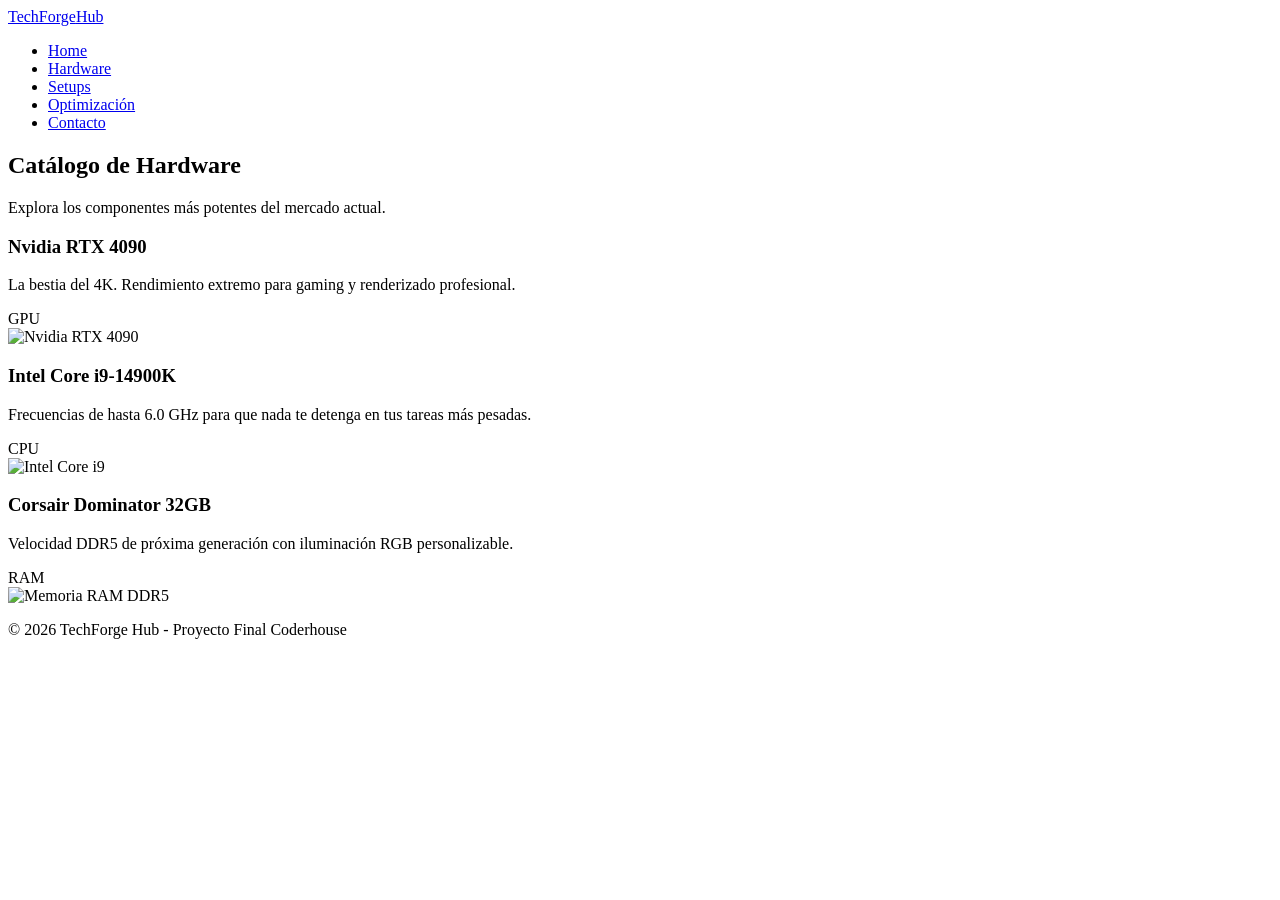
==== paginas/componentes.html @ 5a3f1f0c "Estructura inicial del proyecto y configuración SASS" ====
<!DOCTYPE html>
<html lang="es">
<head>
    <meta charset="UTF-8">
    <meta name="viewport" content="width=device-width, initial-scale=1.0">
    <title>Hardware | TechForge Hub</title>
    <link rel="stylesheet" href="../css/style.css">
</head>
<body>

    <header>
        <nav class="navbar">
            <div class="logo">
                <a href="/index.html">TechForge<span>Hub</span></a>
            </div>
            <ul class="nav-links">
                <li><a href="/index.html">Home</a></li>
                <li><a href="componentes.html">Hardware</a></li>
                <li><a href="monitores.html">Setups</a></li>
                <li><a href="rendimientos.html">Optimización</a></li>
                <li><a href="contacto.html">Contacto</a></li>
            </ul>
        </nav>
    </header>

    <main>
        <section class="page-header">
            <h1>Catálogo de <span>Hardware</span></h1>
            <p>Explora los componentes más potentes del mercado actual.</p>
        </section>

        <!-- Esta es la grilla que vamos a hacer explotar con SASS -->
        <section class="contenedor-cards">
            
            <!-- Tarjeta 1 -->
            <article class="hardware-card">
                <div class="card-info">
                    <h3>Nvidia RTX 4090</h3>
                    <p>La bestia del 4K. Rendimiento extremo para gaming y renderizado profesional.</p>
                    <span class="tag">GPU</span>
                </div>
                <div class="card-img">
                    <img src="img/rtx4090.jpg" alt="Nvidia RTX 4090">
                </div>
            </article>

            <!-- Tarjeta 2 -->
            <article class="hardware-card">
                <div class="card-info">
                    <h3>Intel Core i9-14900K</h3>
                    <p>Frecuencias de hasta 6.0 GHz para que nada te detenga en tus tareas más pesadas.</p>
                    <span class="tag">CPU</span>
                </div>
                <div class="card-img">
                    <img src="img/i9-processor.jpg" alt="Intel Core i9">
                </div>
            </article>

            <!-- Tarjeta 3 -->
            <article class="hardware-card">
                <div class="card-info">
                    <h3>Corsair Dominator 32GB</h3>
                    <p>Velocidad DDR5 de próxima generación con iluminación RGB personalizable.</p>
                    <span class="tag">RAM</span>
                </div>
                <div class="card-img">
                    <img src="img/ram-ddr5.jpg" alt="Memoria RAM DDR5">
                </div>
            </article>

        </section>
    </main>

    <footer>
        <div class="footer-content">
            <p>&copy; 2026 TechForge Hub - Proyecto Final Coderhouse</p>
        </div>
    </footer>

</body>
</html>
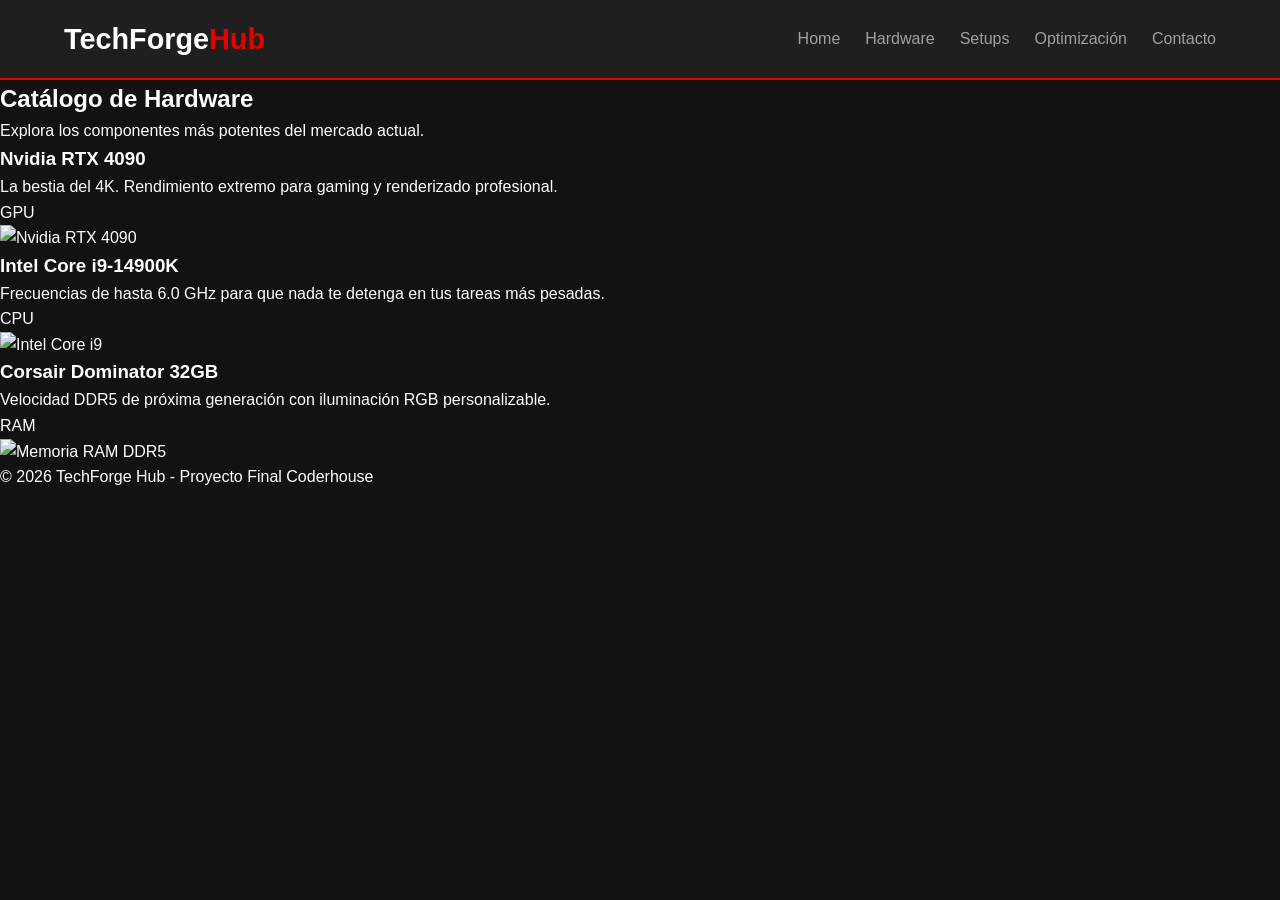
==== commit 5b74bdc9: "enlazado correcto en las paginas .html para los estilos de la web" ====
--- a/paginas/componentes.html
+++ b/paginas/componentes.html
@@ -4,7 +4,7 @@
     <meta charset="UTF-8">
     <meta name="viewport" content="width=device-width, initial-scale=1.0">
     <title>Hardware | TechForge Hub</title>
-    <link rel="stylesheet" href="../css/style.css">
+    <link rel="stylesheet" href="../scss/style.css">
 </head>
 <body>
 
--- a/scss/style.css
+++ b/scss/style.css
@@ -0,0 +1,121 @@
+* {
+  margin: 0;
+  padding: 0;
+  box-sizing: border-box;
+}
+
+body {
+  background-color: #121212;
+  color: #FFFFFF;
+  font-family: "Roboto", sans-serif;
+  line-height: 1.6;
+}
+
+a {
+  text-decoration: none;
+  color: inherit;
+}
+
+ul {
+  list-style: none;
+}
+
+.hero {
+  height: 70vh;
+  background: linear-gradient(rgba(0, 0, 0, 0.7), rgba(0, 0, 0, 0.7)), url("../assets/img/hero-bg.jpg");
+  background-size: cover;
+  background-position: center;
+  display: flex;
+  flex-direction: column;
+  justify-content: center;
+  align-items: center;
+  text-align: center;
+  padding: 0 20px;
+}
+.hero-content h1 {
+  font-size: 3.5rem;
+  margin-bottom: 1rem;
+}
+.hero-content h1 span {
+  color: #E60000;
+}
+.hero-content p {
+  font-size: 1.2rem;
+  max-width: 600px;
+  margin-bottom: 2rem;
+  color: #A0A0A0;
+}
+
+.btn-primary {
+  background-color: #E60000;
+  color: #FFFFFF;
+  padding: 12px 30px;
+  border-radius: 5px;
+  font-weight: bold;
+  transition: transform 0.3s, background-color 0.3s;
+  display: inline-block;
+}
+.btn-primary:hover {
+  background-color: #b30000;
+  transform: translateY(-3px);
+  box-shadow: 0 4px 15px rgba(0, 0, 0, 0.3);
+}
+
+.navbar {
+  background-color: #1F1F1F;
+  padding: 1rem 5%;
+  display: flex;
+  flex-direction: row;
+  justify-content: space-between;
+  align-items: center;
+  border-bottom: 2px solid #E60000;
+}
+.navbar .logo {
+  font-family: "Montserrat", sans-serif;
+  font-size: 1.8rem;
+  font-weight: bold;
+}
+.navbar .logo a {
+  color: #FFFFFF;
+}
+.navbar .logo a span {
+  color: #E60000;
+}
+.navbar .nav-links {
+  display: flex;
+  gap: 25px;
+}
+.navbar .nav-links li a {
+  color: #A0A0A0;
+  font-weight: 500;
+  transition: 0.3s;
+}
+.navbar .nav-links li a:hover {
+  color: #E60000;
+  text-shadow: 0 0 10px rgba(230, 0, 0, 0.5);
+}
+
+.categoria-card {
+  background-color: #1F1F1F;
+  padding: 20px;
+  border-radius: 10px;
+  border: 1px solid transparent;
+  transition: 0.4s;
+  text-align: center;
+}
+.categoria-card h3 {
+  color: #E60000;
+  margin-bottom: 10px;
+}
+.categoria-card img {
+  width: 100%;
+  height: 200px;
+  -o-object-fit: cover;
+     object-fit: cover;
+  border-radius: 5px;
+  margin-top: 15px;
+}
+.categoria-card:hover {
+  border-color: #E60000;
+  transform: scale(1.02);
+}/*# sourceMappingURL=style.css.map */
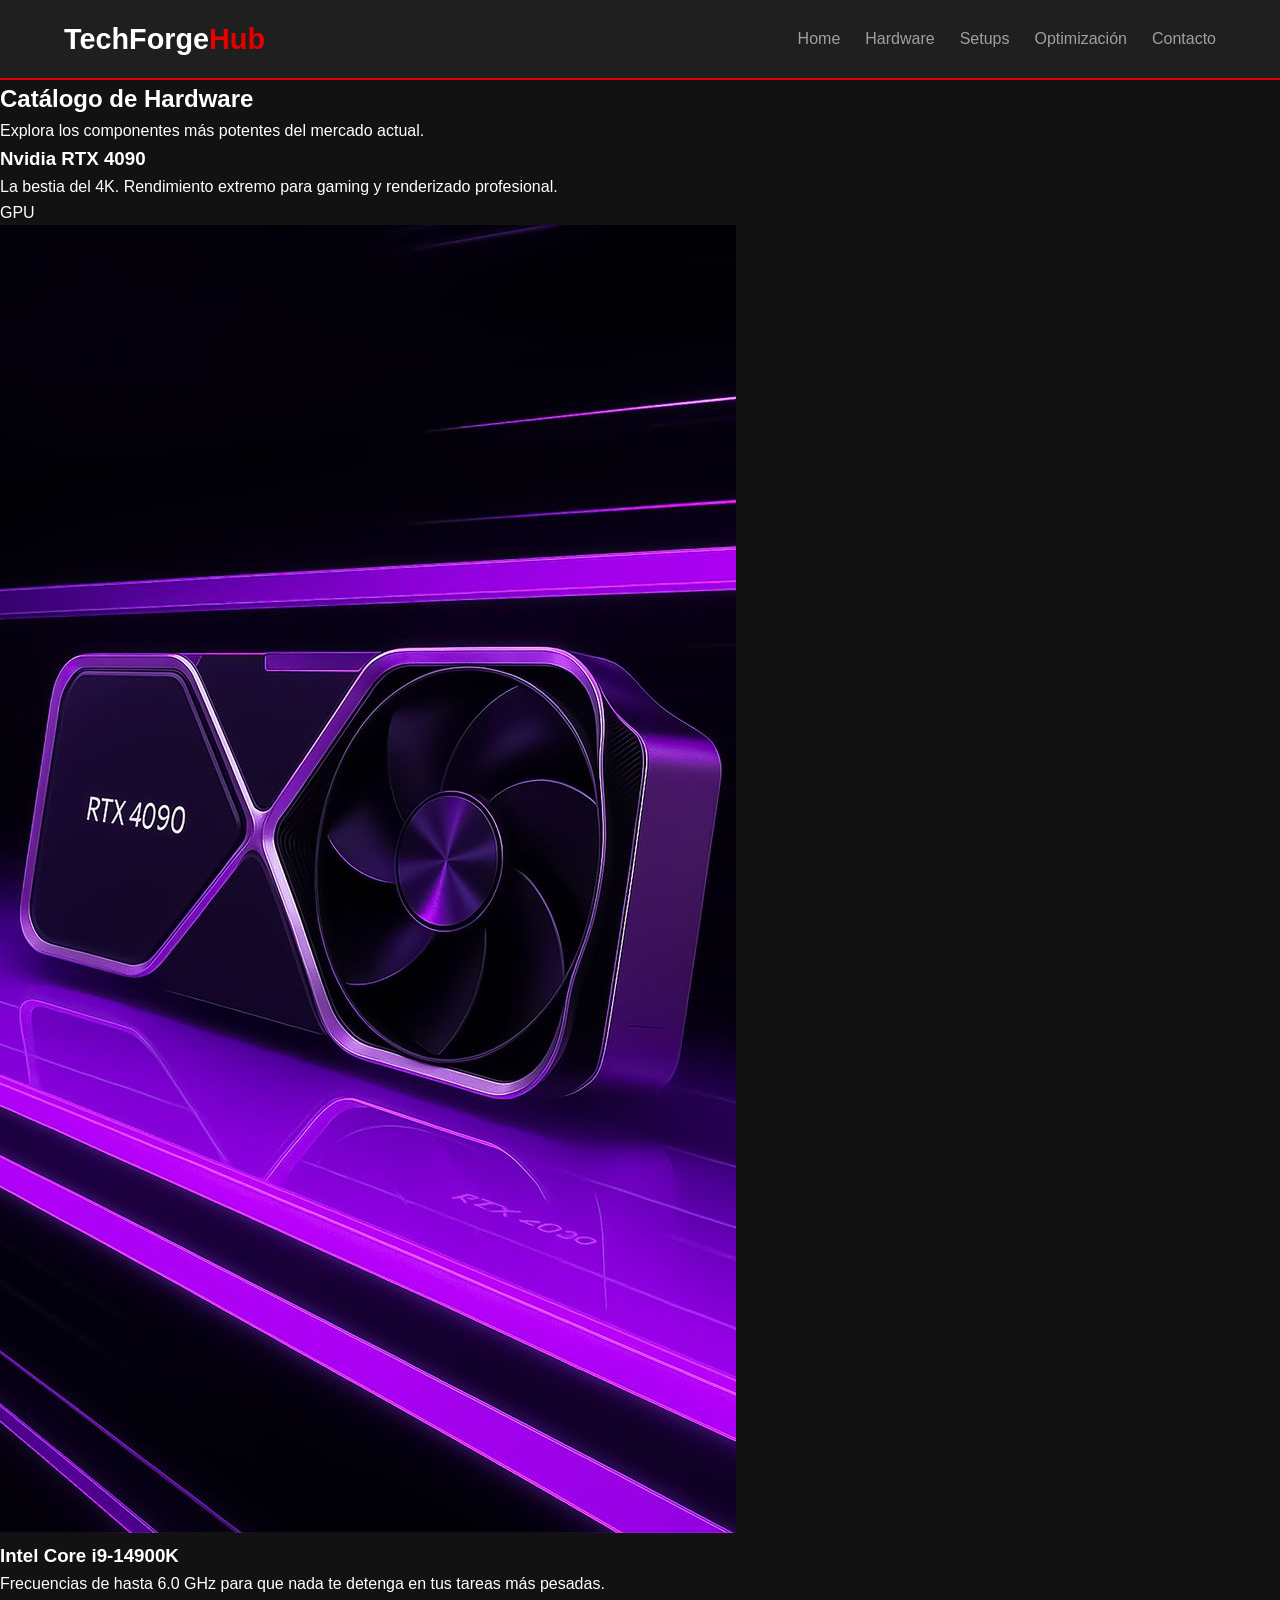
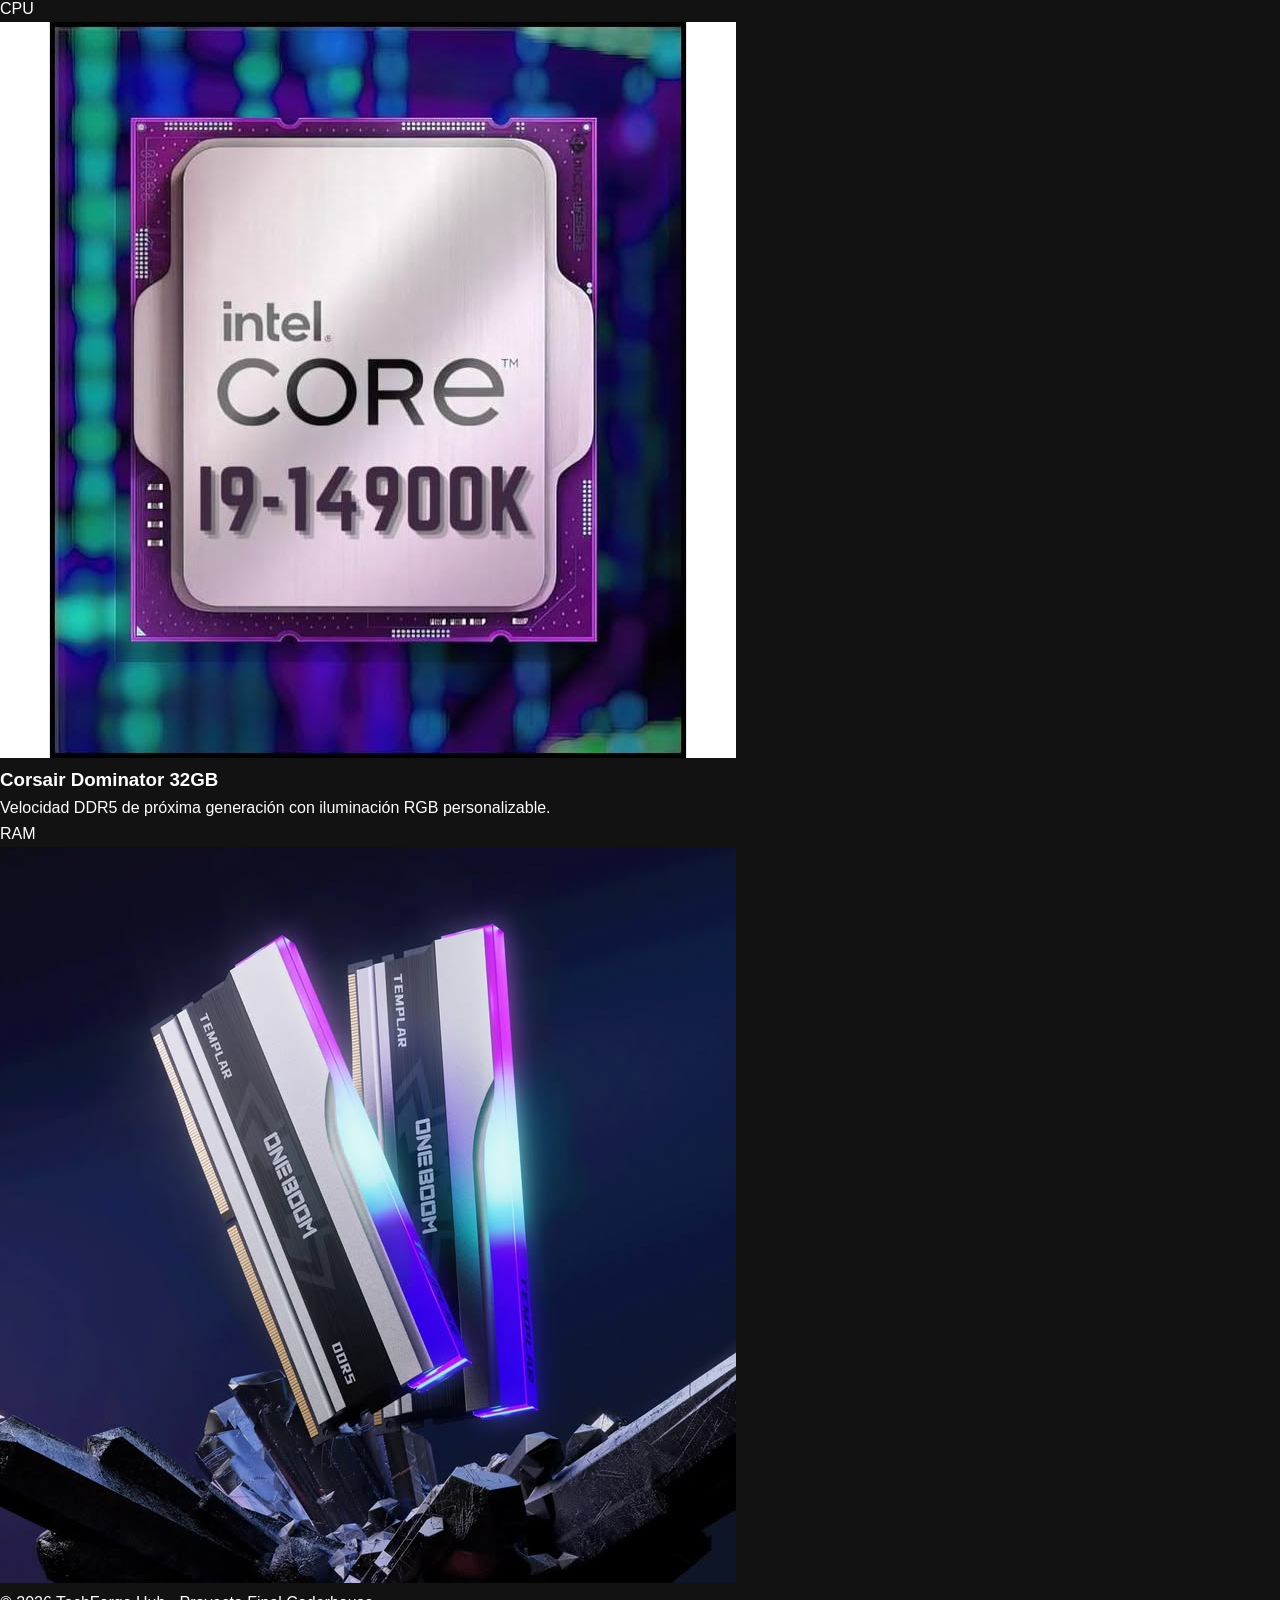
==== commit cf3b904b: "Se subieron las imagenes para la web, modificamos posicion de imagenes y centrado de texto" ====
--- a/paginas/componentes.html
+++ b/paginas/componentes.html
@@ -40,7 +40,7 @@
                     <span class="tag">GPU</span>
                 </div>
                 <div class="card-img">
-                    <img src="img/rtx4090.jpg" alt="Nvidia RTX 4090">
+                    <img src="../imagenes/rtx.png" alt="Nvidia RTX 4090">
                 </div>
             </article>
 
@@ -52,7 +52,7 @@
                     <span class="tag">CPU</span>
                 </div>
                 <div class="card-img">
-                    <img src="img/i9-processor.jpg" alt="Intel Core i9">
+                    <img src="../imagenes/intelcore.png" alt="Intel Core i9">
                 </div>
             </article>
 
@@ -64,7 +64,7 @@
                     <span class="tag">RAM</span>
                 </div>
                 <div class="card-img">
-                    <img src="img/ram-ddr5.jpg" alt="Memoria RAM DDR5">
+                    <img src="../imagenes/ram.png" alt="Memoria RAM DDR5">
                 </div>
             </article>
 
